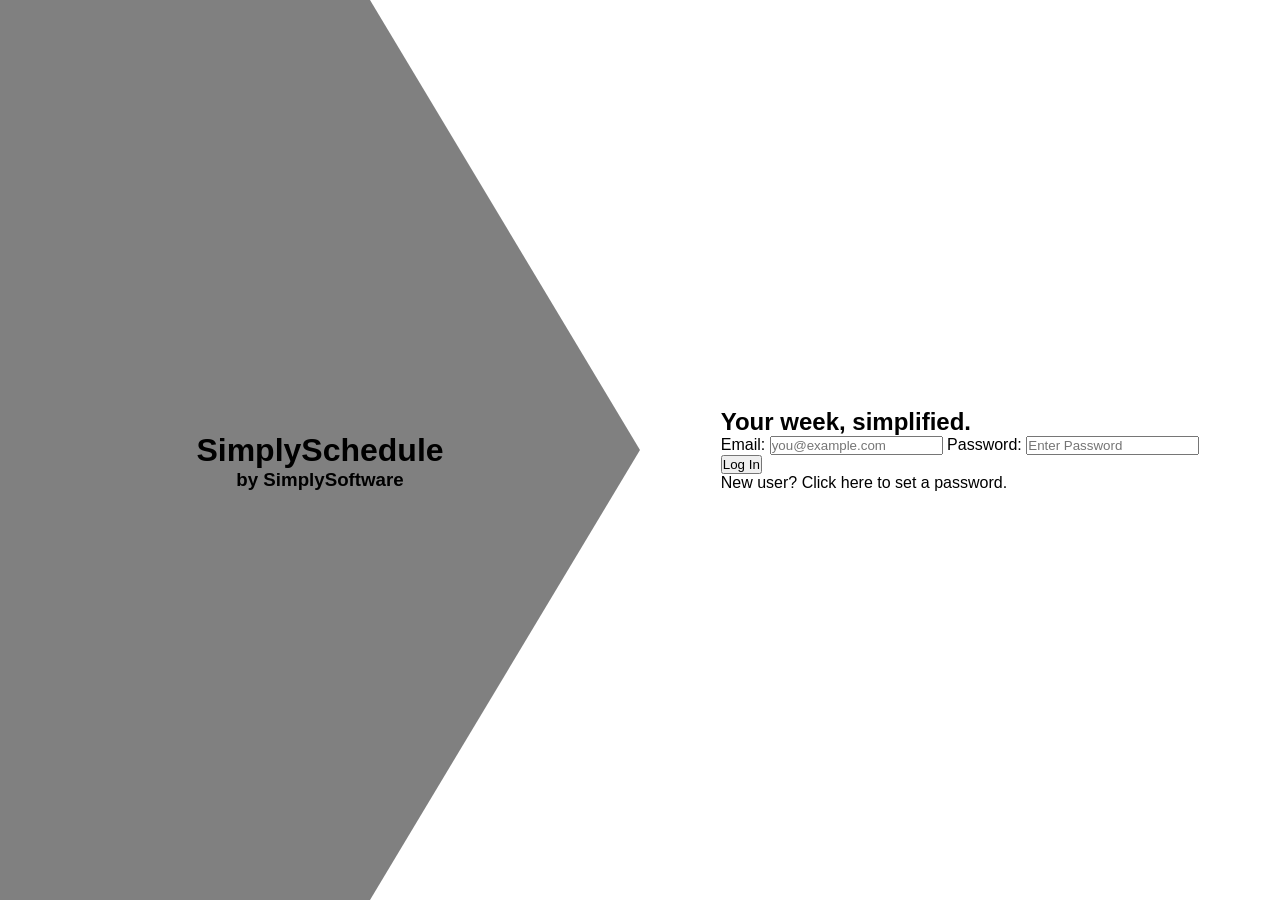
==== index.html @ e3201cfa "added basic html and css, worked on the center arrow" ====
<!DOCTYPE html>
<html lang="en">
<head>

    <meta charset="UTF-8">
    <meta http-equiv="X-UA-Compatible" content="IE=edge">
    <meta name="viewport" content="width=device-width, initial-scale=1.0">

    <link rel="stylesheet" href="./assets/stylesheets/login.css" />

    <title>SimplySchedule</title>

</head>
<body class="main-grid">

    <header class="arrow">
        <div>
            <h1>SimplySchedule</h1>
            <h3>by SimplySoftware</h3>
        </div>
    </header>
    <main>
        <div>
            <div>
                <h2>Your week, simplified.</h2>
                <form>
                    <div>

                        <label for="email">Email:</label>
                        <input type="email" id="email" placeholder="you@example.com" />
                        
                        <label for="password">Password:</label>
                        <input type="password" id="password" placeholder="Enter Password" />

                    </div>
                    <div>
                        <button>Log In</button>
                        <p><a href="/">New user? Click here to set a password.</a></p>
                    </div>
                </form>
            </div>
        </div>
    </main>

</body>
</html>
---- assets/stylesheets/login.css ----
/*--------general styles*/

*
{
    padding: 0px;
    margin: auto auto;
}

/*--------body styles*/
body
{
    font-family: Arial, Helvetica, sans-serif;
}

.main-grid
{
    display: grid;
    grid-template-columns: 1fr 1fr;
}

a
{
    color: inherit;
    text-decoration: none;
}

a:hover
{
    color: inherit;
    text-decoration: none;
}

/*--------header styles*/
header
{
    background-color: grey;
    height: 100vh;
    width: 50vw;
    position: relative;
}

header div
{
    text-align: center;
    margin-top: 48vh;
}

.arrow:before
{
    content: "";
    position: absolute;
    top: 0;
    right: 0;
    border-width: 0 30vh 50vh 0;
    border-style: solid;
    border-color: transparent rgba(255,255,255) transparent rgba(255,255,255);
}
  
.arrow:after
{
    content: "";
    position: absolute;
    bottom: 0;
    right: 0;
    border-width: 0vh 0vh 50vh 30vh;
    border-style: solid;
    border-color: rgba(255,255,255) transparent rgba(255,255,255) transparent;
}
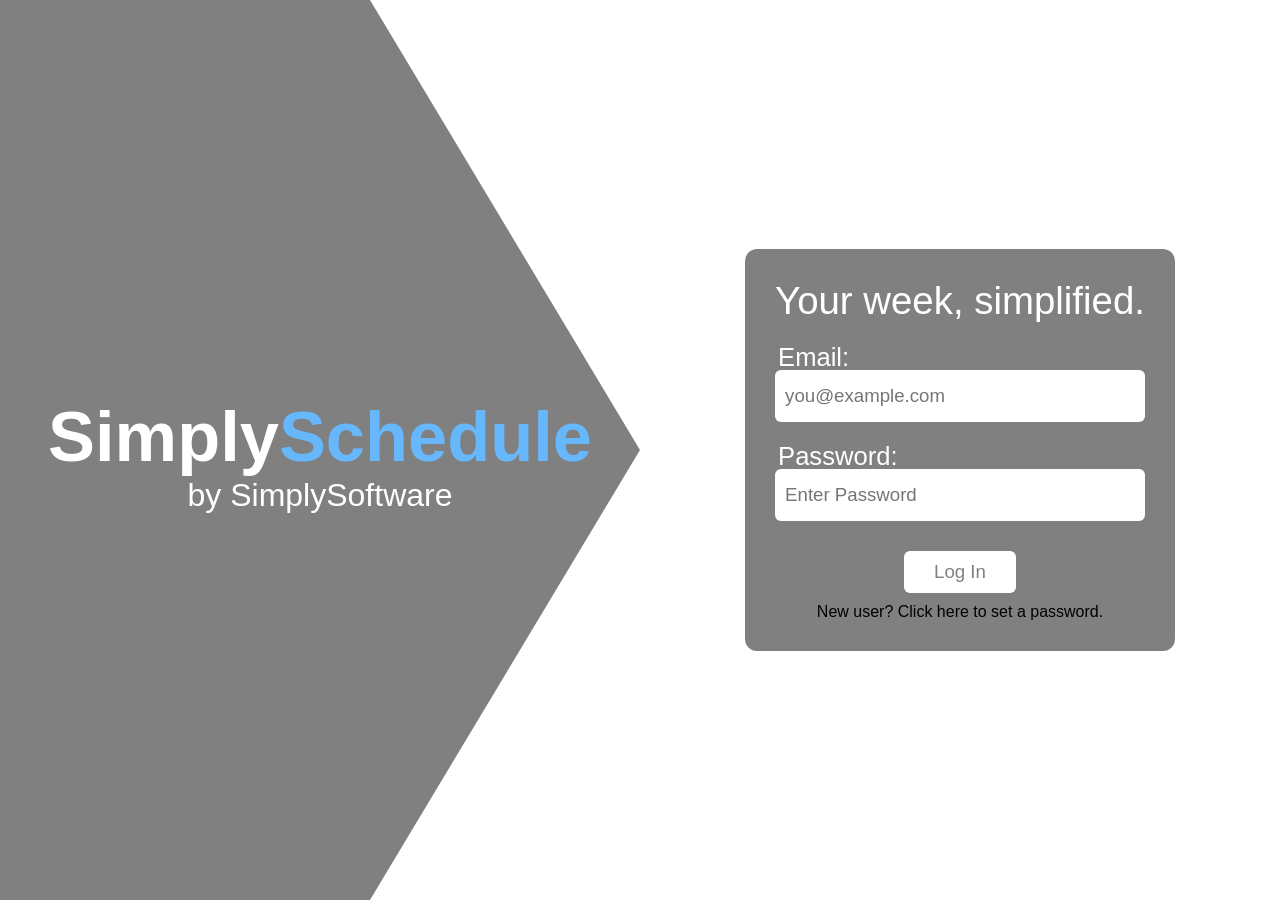
==== commit cd459d32: "login page coded and styled, homepage created" ====
--- a/index.html
+++ b/index.html
@@ -15,16 +15,16 @@
 
     <header class="arrow">
         <div>
-            <h1>SimplySchedule</h1>
-            <h3>by SimplySoftware</h3>
+            <h1 class="title">Simply<span>Schedule</span></h1>
+            <h3 class="subtitle">by SimplySoftware</h3>
         </div>
     </header>
     <main>
-        <div>
+        <div class="formatting">
             <div>
-                <h2>Your week, simplified.</h2>
+                <h2 class="form-title">Your week, simplified.</h2>
                 <form>
-                    <div>
+                    <div class="inputs">
 
                         <label for="email">Email:</label>
                         <input type="email" id="email" placeholder="you@example.com" />
@@ -33,8 +33,8 @@
                         <input type="password" id="password" placeholder="Enter Password" />
 
                     </div>
-                    <div>
-                        <button>Log In</button>
+                    <div class="actions">
+                        <button type="submit">Log In</button>
                         <p><a href="/">New user? Click here to set a password.</a></p>
                     </div>
                 </form>
--- a/assets/stylesheets/login.css
+++ b/assets/stylesheets/login.css
@@ -4,6 +4,11 @@
 {
     padding: 0px;
     margin: auto auto;
+}
+
+:root
+{
+    --blue: rgb(103, 183, 253);
 }
 
 /*--------body styles*/
@@ -42,7 +47,9 @@
 header div
 {
     text-align: center;
-    margin-top: 48vh;
+    color: white;
+    margin-top: 44vh;
+    height: fit-content;
 }
 
 .arrow:before
@@ -65,4 +72,101 @@
     border-width: 0vh 0vh 50vh 30vh;
     border-style: solid;
     border-color: rgba(255,255,255) transparent rgba(255,255,255) transparent;
+}
+
+.title
+{
+    font-size: 5.5vw;
+}
+
+.title span
+{
+    color: var(--blue);
+}
+
+.subtitle
+{
+    font-weight: 400;
+    font-size: 2.5vw;
+}
+
+/*--------main styles*/
+.formatting
+{
+    display: grid;
+    background-color: grey;
+    border-radius: 12px;
+    margin: 30px;
+    padding: 30px;
+}
+
+.form-title
+{
+    font-size: 3vw;
+    font-weight: 400;
+    text-align: center;
+    color: white;
+    margin-bottom: 20px;
+}
+
+.inputs
+{
+    display: grid;
+    grid-template-columns: 1fr;
+}
+
+.inputs label
+{
+    color: white;
+    font-size: 2vw;
+    margin-left: 3px;
+}
+
+.inputs input
+{
+    font-size: 14pt;
+    color: var(--blue);
+    margin: -2px 0px 20px 0px;
+    padding: 15px 10px;
+    border-radius: 6px;
+    border: none;
+}
+
+.inputs input:focus
+{
+   outline: 3px solid var(--blue);
+}
+
+.actions
+{
+    display: grid;
+    grid-template-columns: 1fr;
+}
+
+.actions button
+{
+    padding: 10px 30px;
+    font-size: 14pt;
+    color: grey;
+    background: white;
+    border: none;
+    border-radius: 6px;
+    margin: 10px auto;
+    transition: all 400ms ease;
+}
+
+.actions button:hover
+{
+    background-color: var(--blue);
+    color: white;
+}
+
+.actions a
+{
+    transition: all 400ms ease;
+}
+
+.actions a:hover
+{
+    color: white;
 }
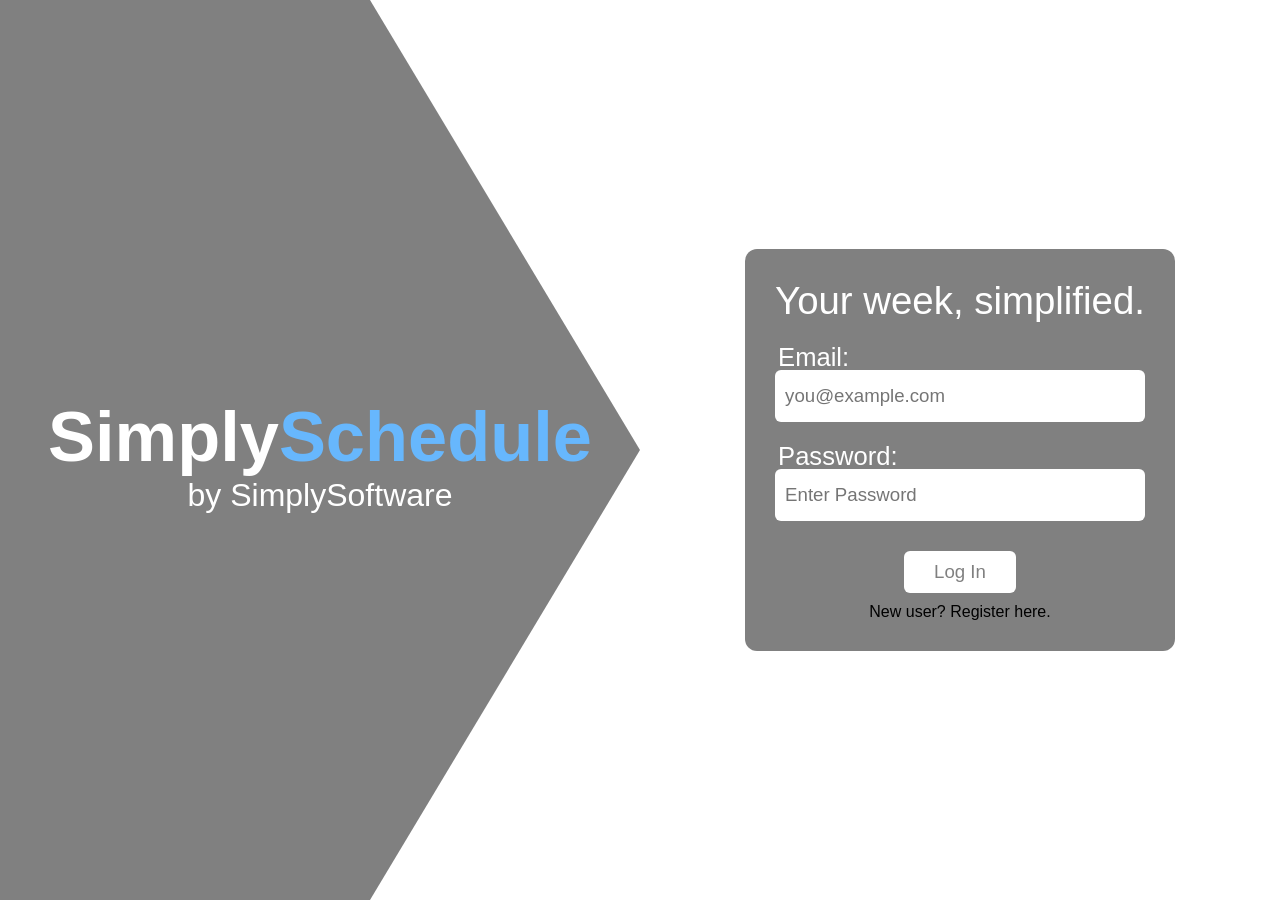
==== commit 4e5c3b36: "register page created" ====
--- a/index.html
+++ b/index.html
@@ -9,10 +9,12 @@
     <link rel="stylesheet" href="./assets/stylesheets/login.css" />
 
     <title>SimplySchedule</title>
+    <link rel="icon" type="image/x-icon" href="./assets/images/ssfavicon.png" />
 
 </head>
-<body class="main-grid">
+<body>
 
+<div class="main-grid">
     <header class="arrow">
         <div>
             <h1 class="title">Simply<span>Schedule</span></h1>
@@ -25,7 +27,7 @@
                 <h2 class="form-title">Your week, simplified.</h2>
                 <form>
                     <div class="inputs">
-
+                        <!--IDs are already set, change as needed.-->
                         <label for="email">Email:</label>
                         <input type="email" id="email" placeholder="you@example.com" />
                         
@@ -34,13 +36,15 @@
 
                     </div>
                     <div class="actions">
+                        
                         <button type="submit">Log In</button>
-                        <p><a href="/">New user? Click here to set a password.</a></p>
+                        <p><a href="./register.html">New user? Register here.</a></p>
                     </div>
                 </form>
             </div>
         </div>
     </main>
+</div>
 
 </body>
 </html>
--- a/assets/stylesheets/login.css
+++ b/assets/stylesheets/login.css
@@ -98,6 +98,12 @@
     border-radius: 12px;
     margin: 30px;
     padding: 30px;
+}
+
+.reg-formatting
+{
+    width: fit-content;
+    margin: 30px auto;
 }
 
 .form-title
@@ -169,4 +175,70 @@
 .actions a:hover
 {
     color: white;
+}
+
+.notice
+{
+    width: 500px;
+    padding: 0px 5px 15px 5px;
+    color: white;
+}
+
+@media screen and (max-width: 856px)
+{
+    .main-grid
+    {
+        grid-template-columns: 1fr;
+    }
+
+    header
+    {
+        background-color: grey;
+        width: 100vw;
+        height: 15vh;
+    }
+
+    header div
+    {
+        text-align: center;
+        color: white;
+        margin-top: 1.5vh;
+        height: fit-content;
+    }
+
+    .arrow:before
+    {
+        bottom: 0px;
+        right: 0px;
+        border-width: 0px 0px 10vw 100vw;
+        border-color: rgba(255,255,255) transparent rgba(255,255,255) transparent;
+    }
+      
+    .arrow:after
+    {
+        bottom: 0px;
+        left: 0px;
+        border-width: 0 100vw 10vw 0;
+        border-color: rgba(255,255,255) transparent rgba(255,255,255) transparent;
+    }
+
+    .title
+    {
+        font-size: 10vw;
+    }
+
+    .subtitle
+    {
+        font-size: 5vw;
+    }
+
+    .form-title
+    {
+        font-size: 3vh;
+    }
+
+    .inputs label
+    {
+        font-size: 2vh;
+    }
 }
